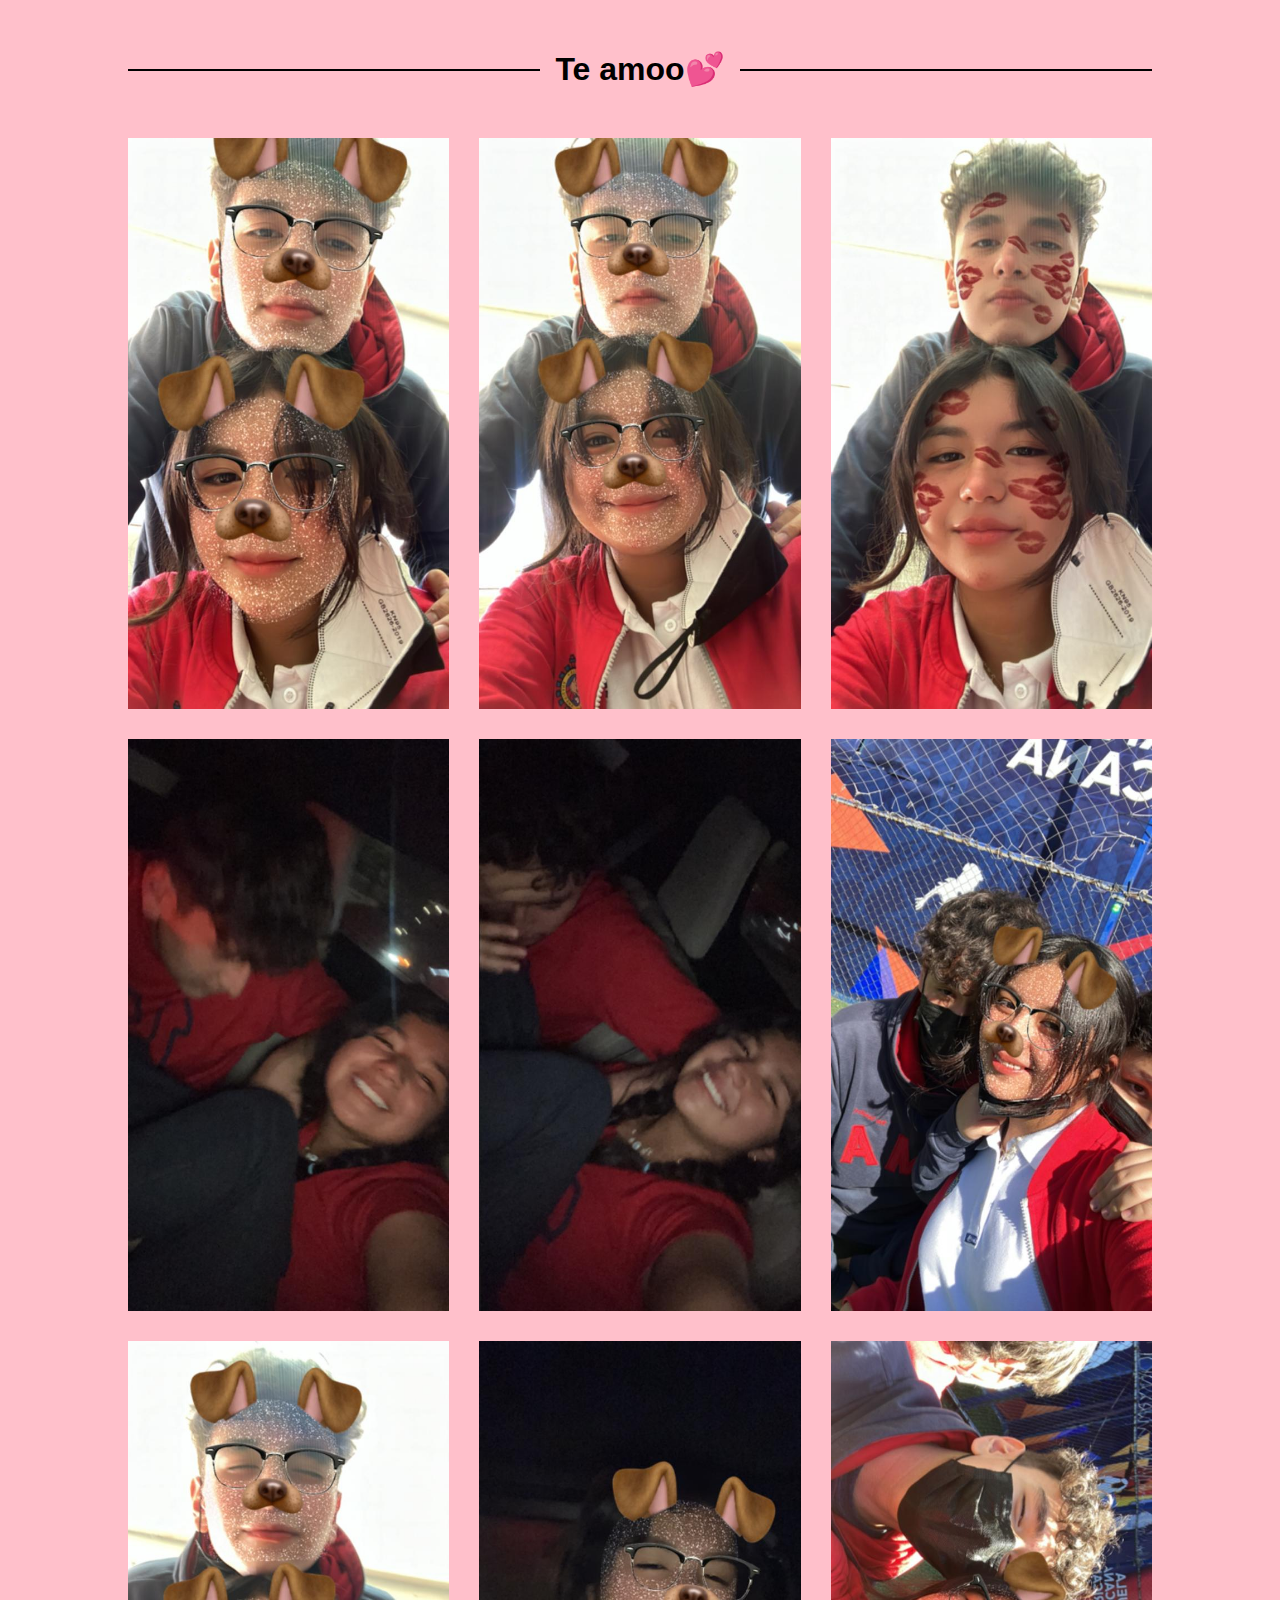
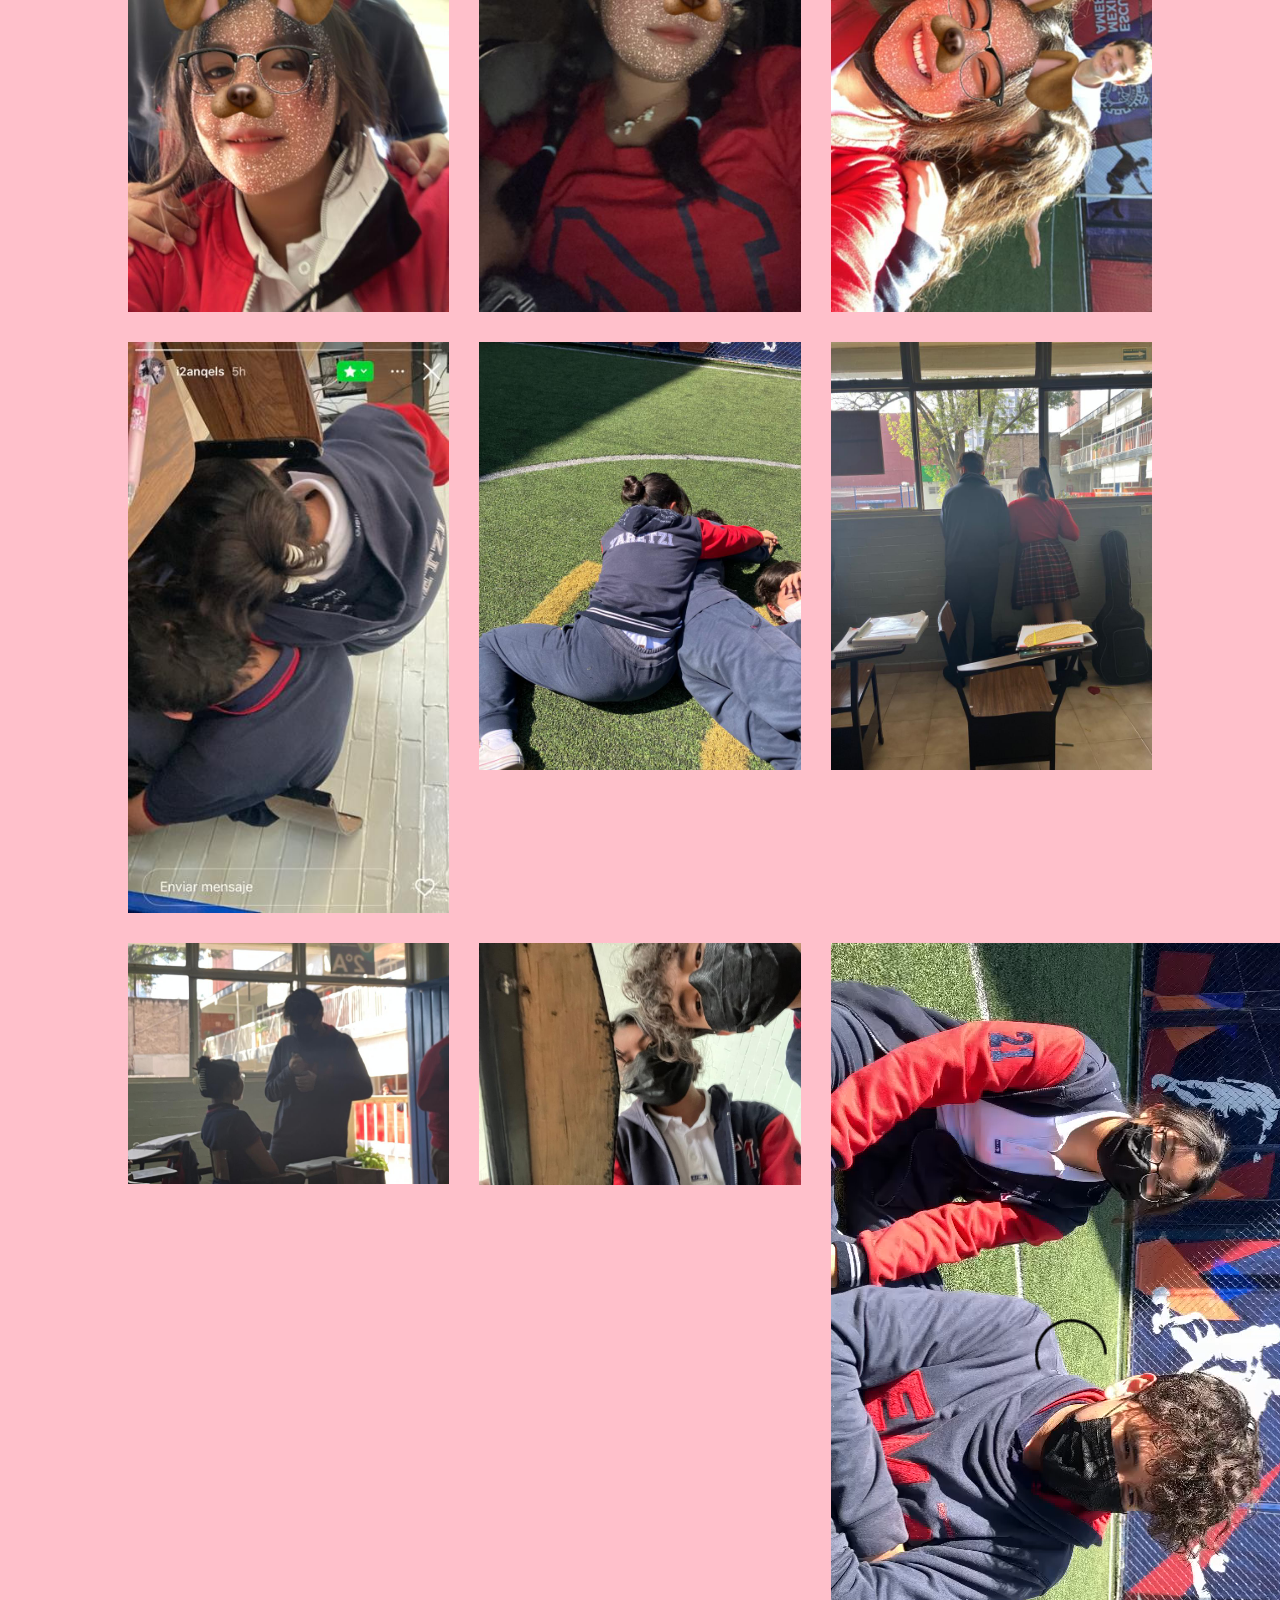
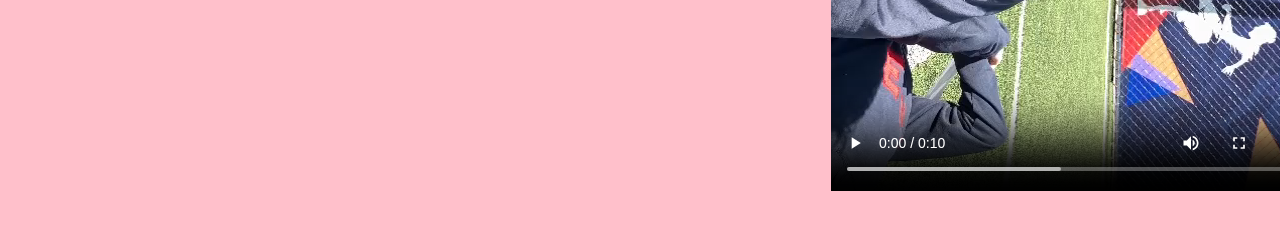
==== galeria/index.html @ 4954ff2b "Add files via upload" ====
<!DOCTYPE html>
<html lang="en">
<head>
    <meta charset="UTF-8">
    <meta http-equiv="X-UA-Compatible" content="IE=edge">
    <meta name="viewport" content="width=device-width, initial-scale=1.0">
    <title>:)💕</title>
    <link rel="stylesheet" href="style.css">
</head>
<body>
    <div class="ful-img" id="fulImgBox">
        <img src="imgs/1.jpg" id="fulImg" alt="">
        <span onclick="closeImg()">X</span>
    </div>

    <h1><span>Te amoo💕</span></h1>

    <div class="img-gallery">
        <img src="imagenes/ellayyo.jpg" onclick="openFulImg(this.src)" alt="">
        <img src="imagenes/ellayyoconsueño.jpg" onclick="openFulImg(this.src)" alt="">
        <img src="imagenes/filtrosraros.jpg" onclick="openFulImg(this.src)" alt="">
        <img src="imagenes/mimidos.jpg" onclick="openFulImg(this.src)" alt="">
        <img src="imagenes/nodejamimir.jpg" onclick="openFulImg(this.src)" alt="">
        <img src="imagenes/quehermosaesyare.jpg" onclick="openFulImg(this.src)" alt="">
        <img src="imagenes/yareconcaradeNutria.jpg" onclick="openFulImg(this.src)" alt="">
        <img src="imagenes/yaredormida.jpg" onclick="openFulImg(this.src)" alt="">
        <img src="imagenes/yarehermosa.jpg" onclick="openFulImg(this.src)" alt="">
        <img src="imagenes/yaretziyyoo.jpg" onclick="openFulImg(this.src)" alt="">
        <img src="imagenes/yaretziyyoooooo.jpg" onclick="openFulImg(this.src)" alt="">
        <img src="imagenes/yareyyo.jpg" onclick="openFulImg(this.src)" alt="">
        <img src="imagenes/yareyyo2.jpg" onclick="openFulImg(this.src)" alt="">
        <img src="imagenes/yre.jpg" onclick="openFulImg(this.src)" alt="">
        <video controls>
            <source src="imagenes/yaretzii.mp4" type="video/mp4" onclick="openFulImg(this.src)" alt="">
        </video>

        

    </div>
    <script src="script.js"></script>
</body>
</html>
---- galeria/style.css ----
*{
    padding: 0;
    margin: 0;
    box-sizing: border-box;
    font-family: sans-serif;
}
h1{
    text-align: center;
    position: relative;
    width: 80%;
    margin: 50px auto;
}
body{
    background-color: #ffc0cb;
}
h1::before{
    content: "";
    display: block;
    width: 100%;
    height: 2px;
    position: absolute;
    background-color: black;
    top: 50%;
    z-index: -1;
}
h1 span{
    background-color:#ffc0cb;
    padding: 0 15px;
}
.img-gallery{
    width: 80%;
    margin: 50px auto 50px;
    display: grid;
    grid-template-columns: repeat(auto-fit,minmax(240px,1fr));
    gap: 30px;
}
.img-gallery img{
    width: 100%;
    cursor: pointer;
    transition: 1s;
}
.img-gallery img:hover{
    transform: scale(1.2);
}
.ful-img{
    width: 100%;
    height: 100vh;
    background-color: rgba(0, 0,0, 0.9);
    position: fixed;
    top: 0;
    left: 0;
    display: none;
    align-items: center;
    justify-content: center;
    z-index: 99;
}
.ful-img span{
    position: absolute;
    top: 5%;
    right: 5%;
    font-size: 30px;
    color: #fff;
    cursor: pointer;
}
.ful-img img{
    width: 90%;
    max-width: 600px;
}
@media screen and (max-width:400px){
    h1{
        text-decoration: underline;
    }
    h1::before{
        display: none;
    }
    h1 span{
        padding: 0;
    }
}
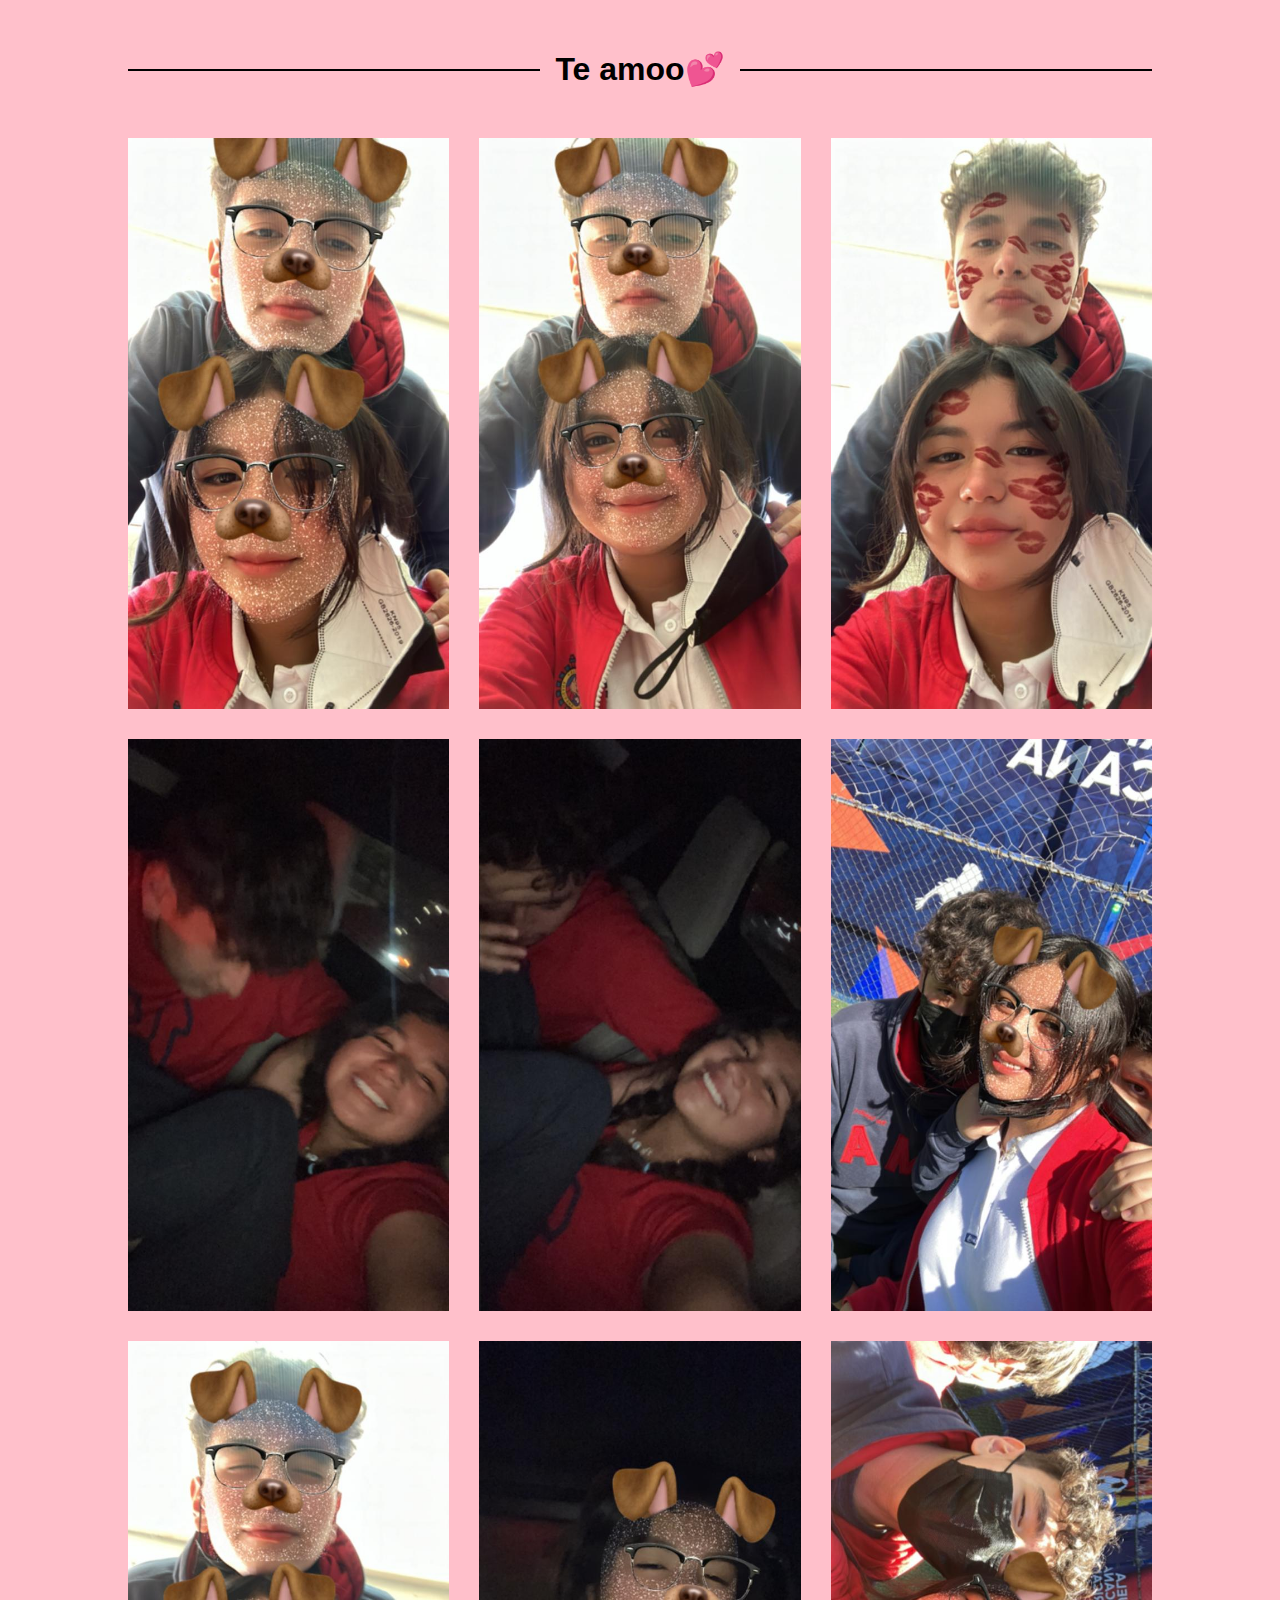
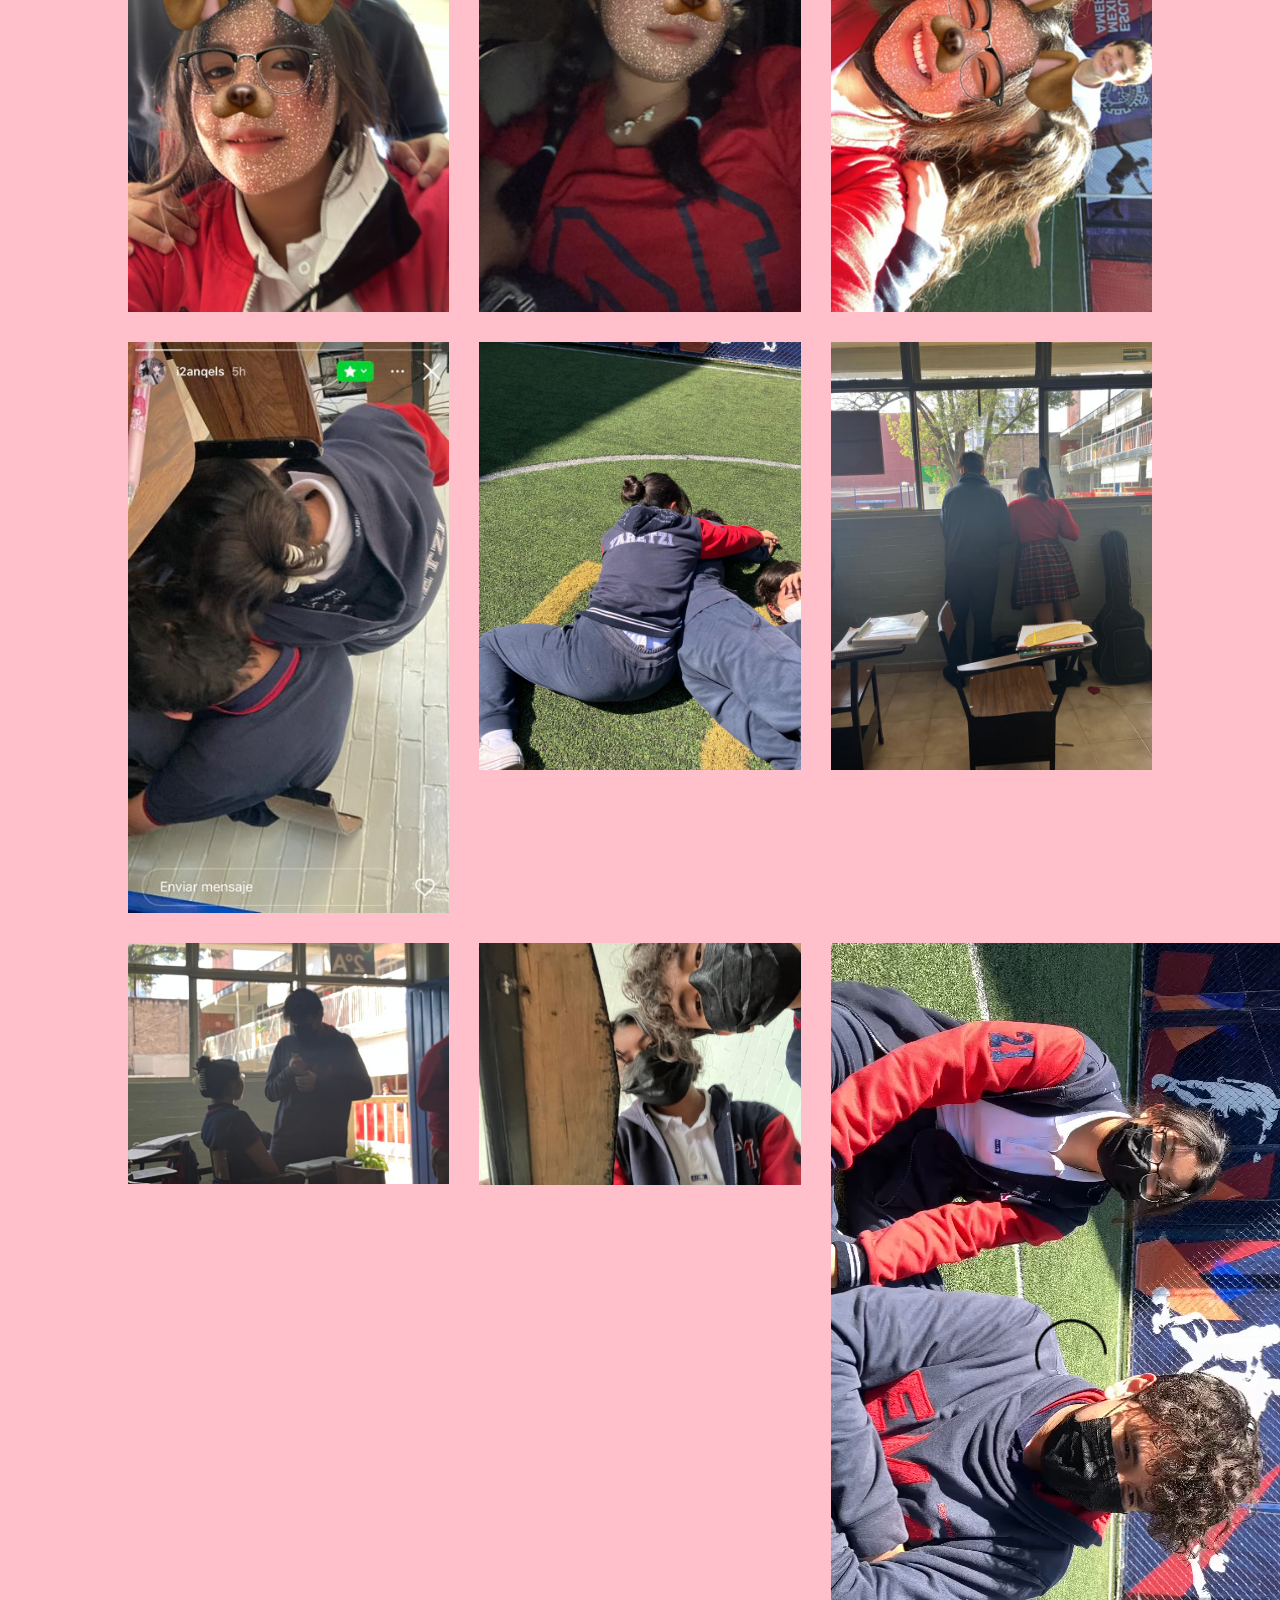
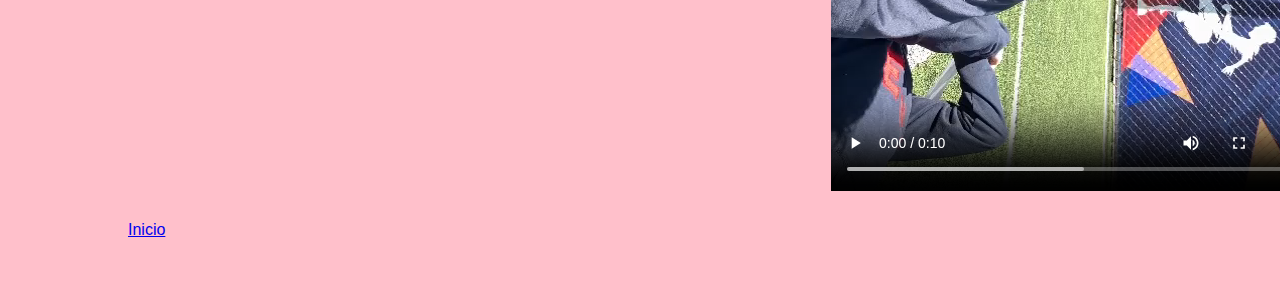
==== commit a736fcdf: "Update index.html" ====
--- a/galeria/index.html
+++ b/galeria/index.html
@@ -34,10 +34,8 @@
         <video controls>
             <source src="imagenes/yaretzii.mp4" type="video/mp4" onclick="openFulImg(this.src)" alt="">
         </video>
-
-        
-
+        <a id="inicio" href="index.html"> Inicio</a>
     </div>
     <script src="script.js"></script>
 </body>
-</html>+</html>
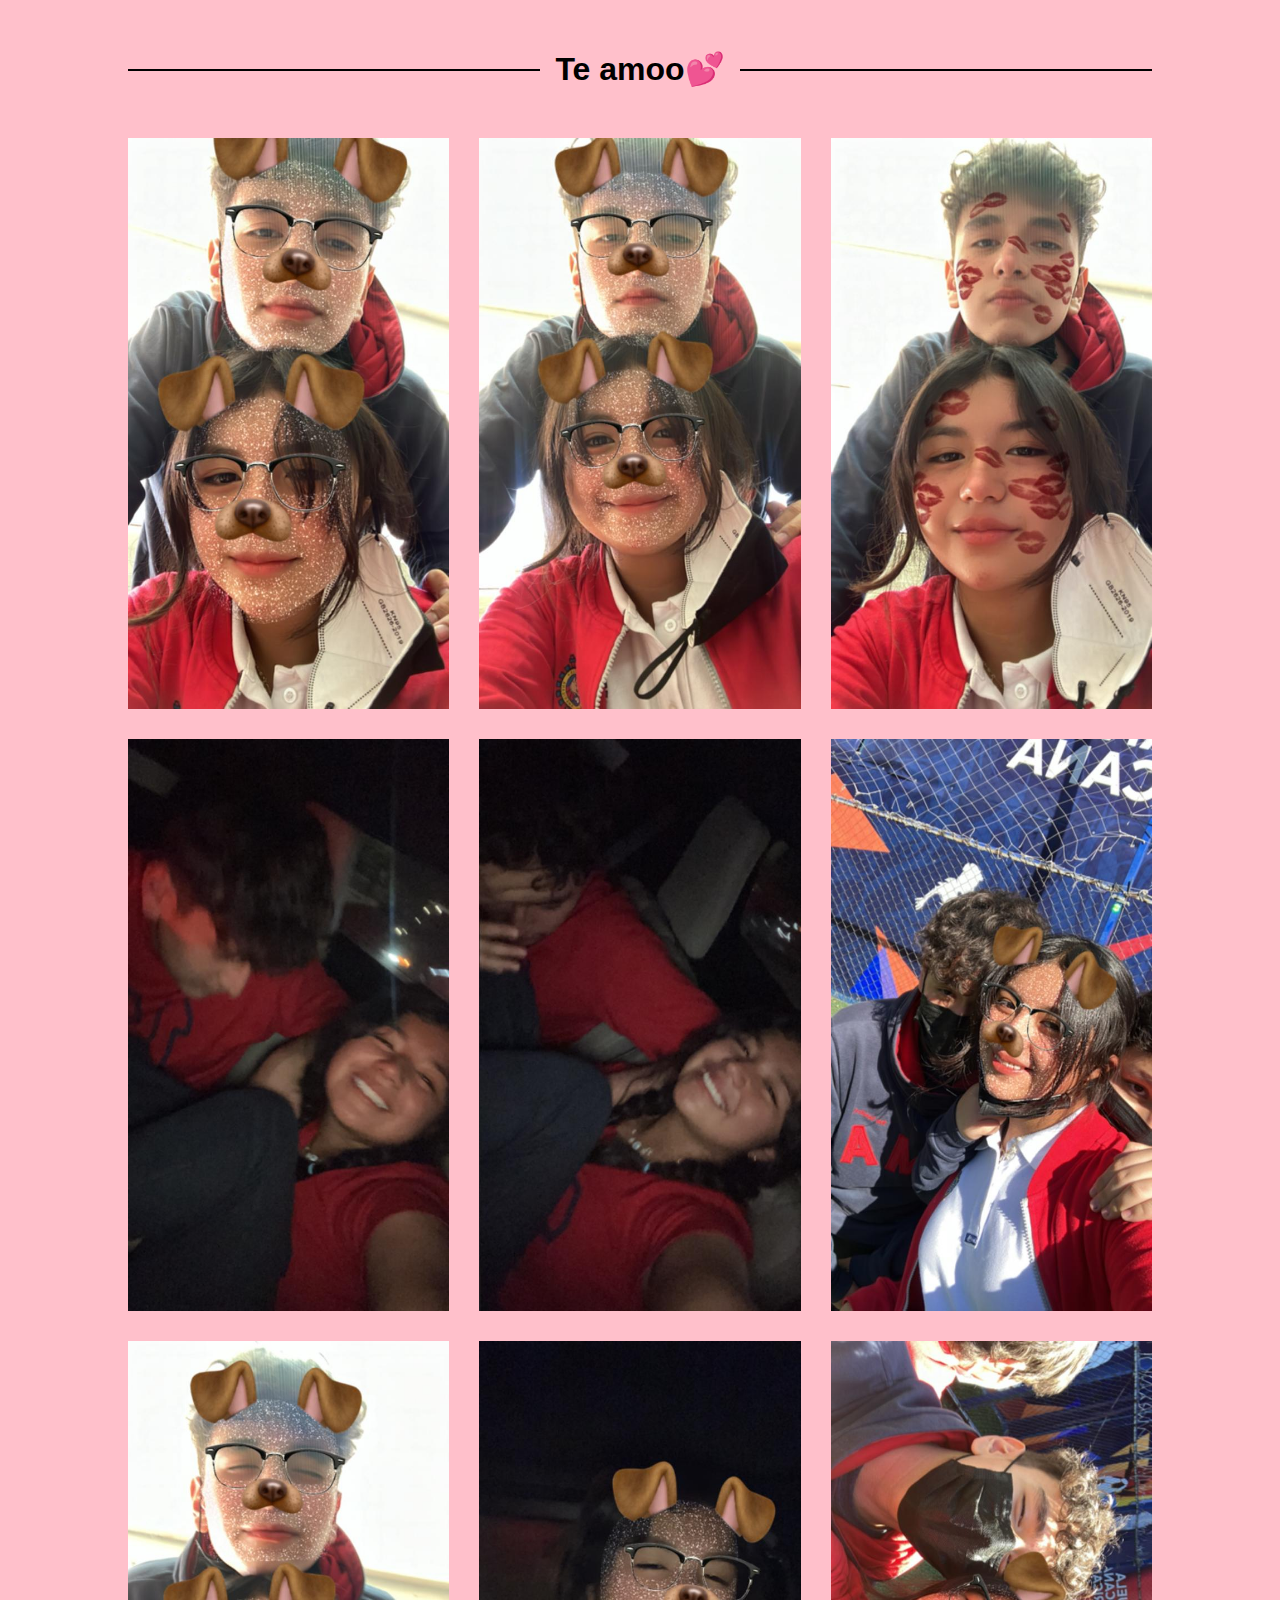
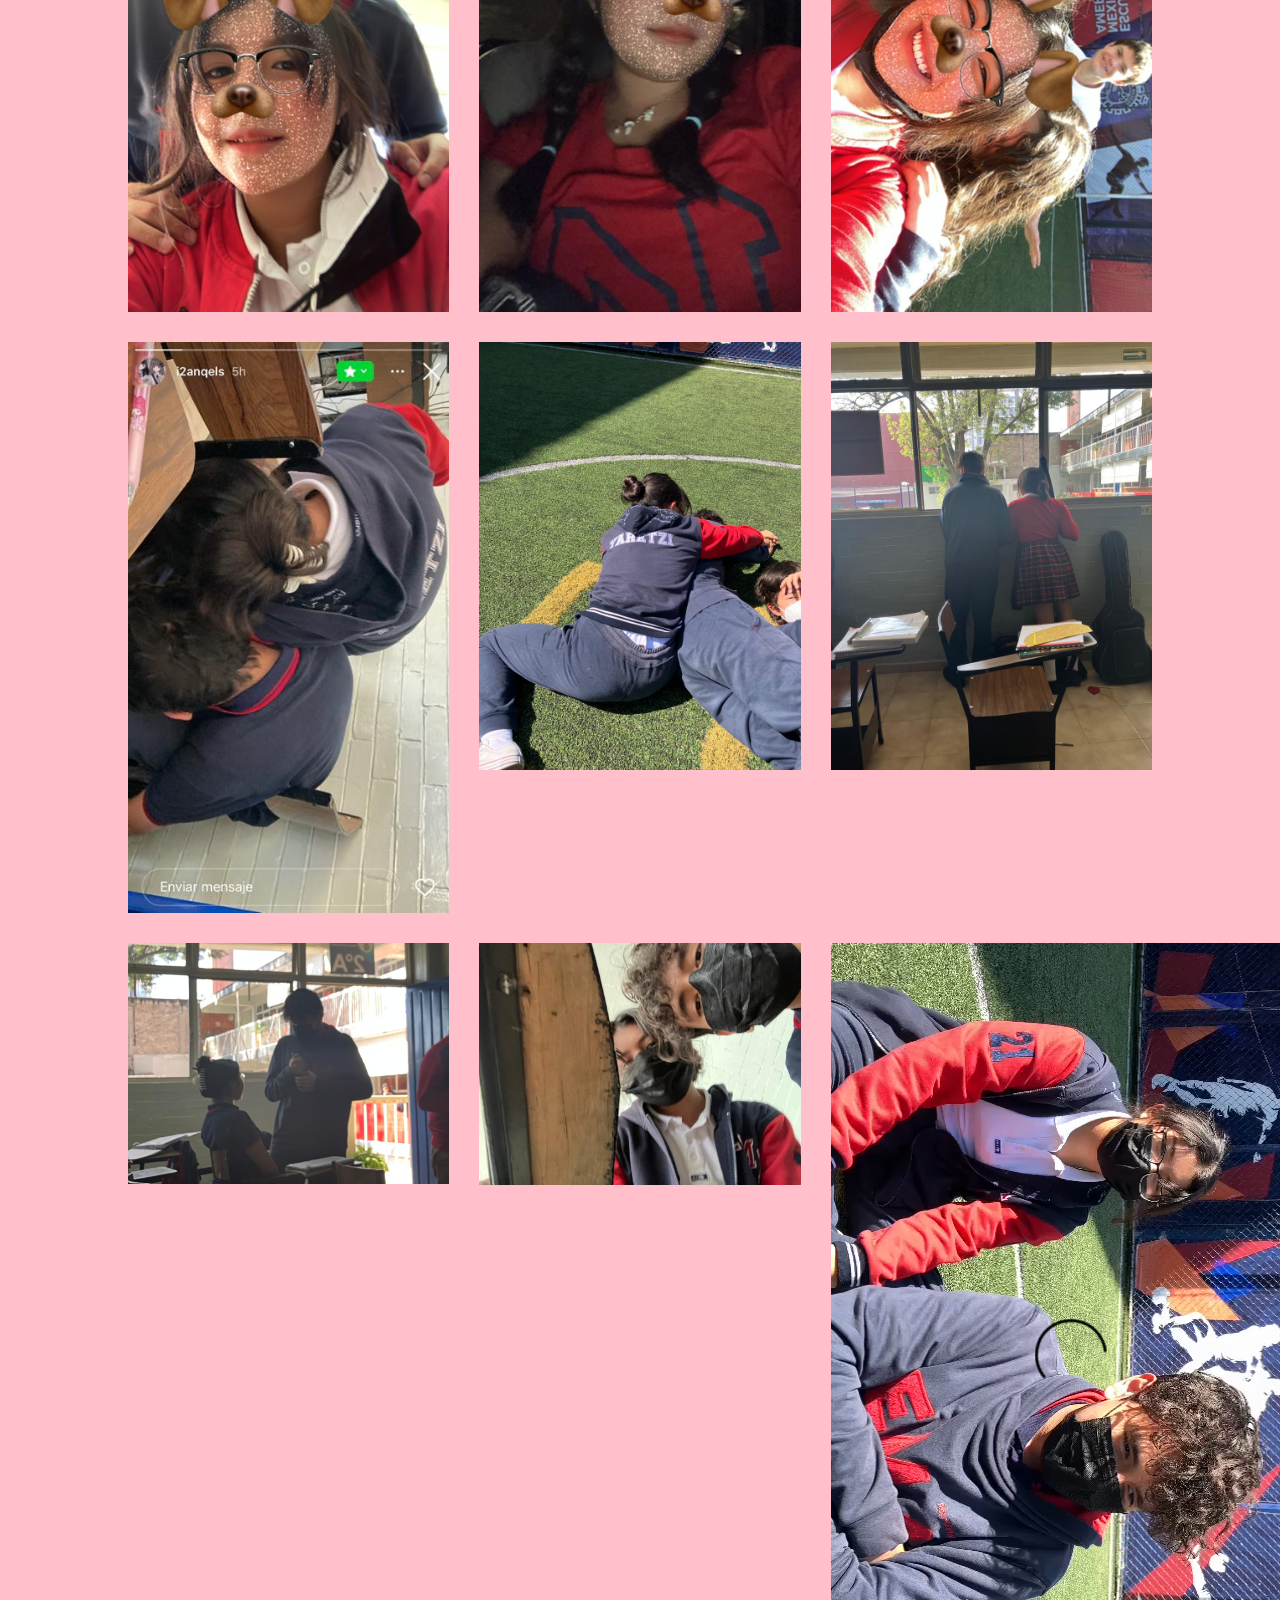
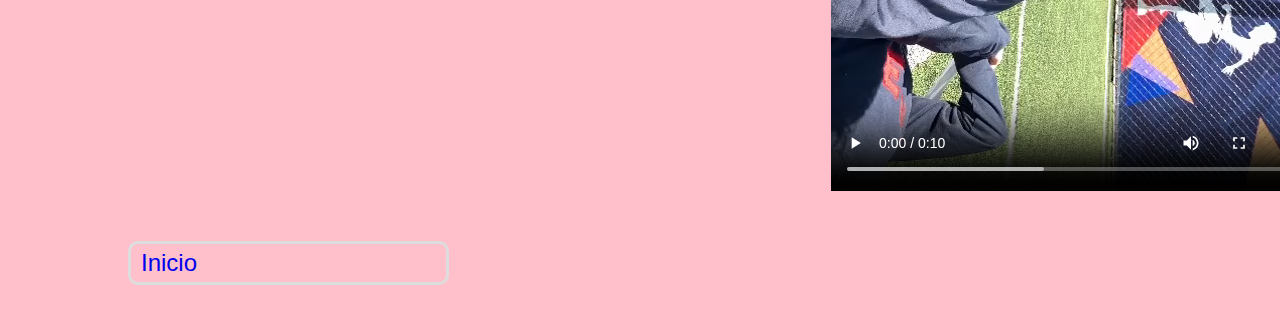
==== commit 1f9eba0f: "Add files via upload" ====
--- a/galeria/index.html
+++ b/galeria/index.html
@@ -34,8 +34,9 @@
         <video controls>
             <source src="imagenes/yaretzii.mp4" type="video/mp4" onclick="openFulImg(this.src)" alt="">
         </video>
-        <a id="inicio" href="index.html"> Inicio</a>
+        <a id="home" href="index.html">Inicio</a>
+
     </div>
     <script src="script.js"></script>
 </body>
-</html>
+</html>--- a/galeria/style.css
+++ b/galeria/style.css
@@ -66,6 +66,8 @@
     width: 90%;
     max-width: 600px;
 }
+a{font-size: 24px;text-decoration: none;padding: 5px 10px;
+	margin-top: 20px;border:3px solid #ddd; border-radius: 10px;}
 @media screen and (max-width:400px){
     h1{
         text-decoration: underline;
